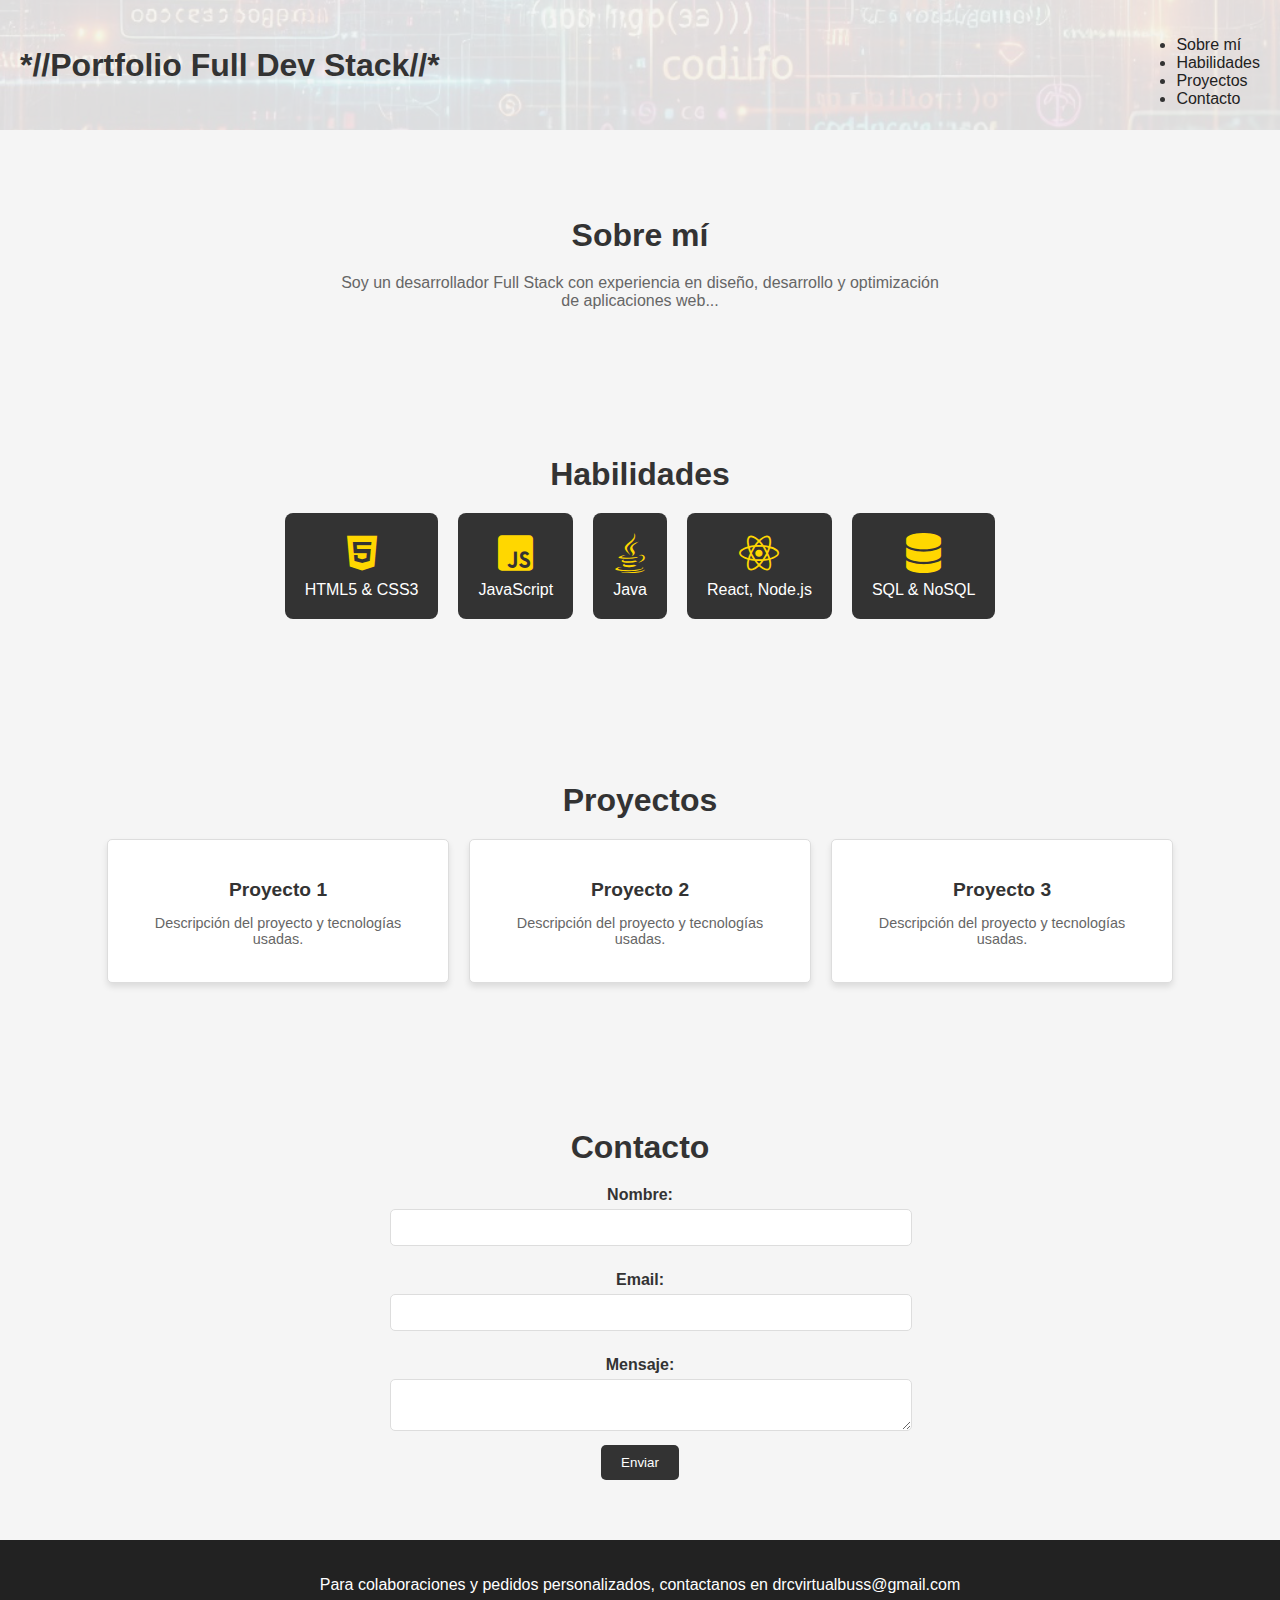
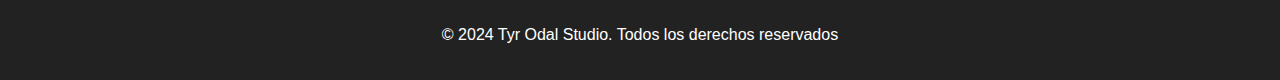
==== index_portafolio.html @ df6bcc97 "Primer commit" ====
<!DOCTYPE html>
<html lang="en">
<head>
    <meta charset="UTF-8">
    <meta name="viewport" content="width=device-width, initial-scale=1.0">
    <title>Portafolio | Full Stack Developer</title>
    <link rel="stylesheet" href="assets/css/styles_portafolio.css">
    <link rel="stylesheet" href="https://cdnjs.cloudflare.com/ajax/libs/font-awesome/6.0.0-beta3/css/all.min.css">
</head>
<body>
    <header class="header">
        <div class="header__background">
            <img src="assets/images/headerA.jpg" alt="Header Background" class="header__background-image">
        </div>

        <h1 class="header__logo">*//Portfolio Full Dev Stack//*</h1>
        <nav class="header__nav">
            <ul class="header__menu">
                <li class="header__menu-item"><a href="#about" class="header__menu-link">Sobre mí</a></li>
                <li class="header__menu-item"><a href="#skills" class="header__menu-link">Habilidades</a></li>
                <li class="header__menu-item"><a href="#projects" class="header__menu-link">Proyectos</a></li>
                <li class="header__menu-item"><a href="#contact" class="header__menu-link">Contacto</a></li>
            </ul>
        </nav>
    </header>

    <section id="about" class="section section--about">
        <h2 class="section__title">Sobre mí</h2>
        <p class="section__description">Soy un desarrollador Full Stack con experiencia en diseño, desarrollo y optimización de aplicaciones web...</p>
    </section>

    <section id="skills" class="section section--skills">
        <h2 class="section__title">Habilidades</h2>
        <ul class="skills__list">
            <li class="skills__item">
                <i class="skills__icon fab fa-html5"></i>
                <span class="skills__name">HTML5 & CSS3</span>
            </li>
            <li class="skills__item">
                <i class="skills__icon fab fa-js-square"></i>
                <span class="skills__name">JavaScript</span>
            </li>
            <li class="skills__item">
                <i class="skills__icon fab fa-java"></i>
                <span class="skills__name">Java</span>
            </li>
            <li class="skills__item">
                <i class="skills__icon fab fa-react"></i>
                <span class="skills__name">React, Node.js</span>
            </li>
            <li class="skills__item">
                <i class="skills__icon fas fa-database"></i>
                <span class="skills__name">SQL & NoSQL</span>
            </li>
        </ul>
    </section>

    <section id="projects" class="section section--projects">
        <h2 class="section__title">Proyectos</h2>
        <div class="projects__list">
            <div class="projects__card">
                <h3 class="projects__card-title">Proyecto 1</h3>
                <p class="projects__card-description">Descripción del proyecto y tecnologías usadas.</p>
            </div>
            <div class="projects__card">
                <h3 class="projects__card-title">Proyecto 2</h3>
                <p class="projects__card-description">Descripción del proyecto y tecnologías usadas.</p>
            </div>
            <div class="projects__card">
                <h3 class="projects__card-title">Proyecto 3</h3>
                <p class="projects__card-description">Descripción del proyecto y tecnologías usadas.</p>
            </div>
        </div>
    </section>

    <section id="contact" class="section section--contact">
        <h2 class="section__title">Contacto</h2>
        <form action="#" method="post" class="contact__form">
            <label for="name" class="contact__label">Nombre:</label>
            <input type="text" id="name" name="name" required class="contact__input">
            <label for="email" class="contact__label">Email:</label>
            <input type="email" id="email" name="email" required class="contact__input">
            <label for="message" class="contact__label">Mensaje:</label>
            <textarea id="message" name="message" required class="contact__textarea"></textarea>
            <button type="submit" class="contact__button">Enviar</button>
        </form>
    </section>

    <footer class="footer">
        <p class = "footer__text">Para colaboraciones y pedidos personalizados, contactanos en <a href="mailto:drcvirtualbuss@gmail.com">drcvirtualbuss@gmail.com</a></p>
        <ul class ="footer__social-links">
            <li><a href="https://www.behance.net/davidrojas59" target="_blank" aria-label="Behance"><i data-feather="behance"></i></a></li>
            <li><a href="https://www.facebook.com/drcvirtualbuss" target="_blank" aria-label="Facebook"><i data-feather="facebook"></i></a></li>
            <li><a href="https://www.github.com/drcvirtualbuss" target="_blank" aria-label="GitHub"><i data-feather="github"></i></a></li>
        </ul>
        <p class="footer__text">&copy; 2024 Tyr Odal Studio. Todos los derechos reservados</p>
    </footer>

    <script src="assets/js/script_portafolio.js"></script>
</body>
</html>
---- assets/css/styles_portafolio.css ----
/* Estilos Generales BEM Bloque-Elemento-Modificador */

body {
    font-family: Arial, sans-serif;
    margin: 0;
    padding: 0;
    background-color: #f5f5f5;
    color: #333;
}

a {
    text-decoration: none;
    color: inherit;
}

/* Header */

.header {
    position: relative;
    height: 10vh;
    display: flex;
    flex-direction: column;
    justify-content: center;
    align-items: flex-start;
    padding: 20px;
    overflow: hidden;
}

.header__background {
    position: absolute;
    top: 0;
    left: 0;
    width: 100%;
    height: 100%;
    background: url('Enyoi/PortafolioFullDev_DRC/assets/images/headerA.jpg') no-repeat center center/cover;
    opacity: 0.5;
    z-index: -1;
}

.header__background-image {
    width: 100%;
    height: 100%;
    object-fit: cover;
    opacity: 0.2;
}

.header__logo {
    font-size: 2rem;
    font-weight: bold;
    animation: colorLoop 21s infinite;
    cursor: pointer;
    z-index: 2;
}

.header__nav {
    position: absolute;
    top: 20px;
    right: 20px;
    display: flex;
    gap: 20px;
    z-index: 2;
}

.header__menu-link {
    color: #222222;
    transition: color 0.3s ease;
}

.header__menu-link:hover {
    color: #ff5722;
}

/* Secciones */

.section {
    padding: 60px 20px;
    text-align: center;
}

.section__title {
    font-size: 2em;
    margin-bottom: 20px;
}

.section__description {
    font-size: 1em;
    color: #666;
    max-width: 600px;
    margin: 0 auto;
}

/* Habilidades */

.section--skills .skills__list {
    display: flex;
    justify-content: center;
    gap: 20px;
    flex-wrap: wrap;
    list-style: none;
    padding: 0;
}

.skills__item {
    display: flex;
    flex-direction: column;
    align-items: center;
    background-color: #333;
    color: #fff;
    padding: 20px;
    border-radius: 8px;
    transition: transform 0.3s;
}

.skills__icon {
    font-size: 2.5em;
    margin-bottom: 8px;
    color: #ffd700;
    transition: color 0.3s;
}

.skills__name {
    font-size: 1em;
}

.skills__item:hover .skills__icon {
    color: #ff6347;
}

.skills__item:hover {
    transform: scale(1.1);
}

/* Proyectos */

.section--projects .projects__list {
    display: flex;
    flex-wrap: wrap;
    justify-content: center;
    gap: 20px;
}

.projects__card {
    background-color: #fff;
    border: 1px solid #ddd;
    border-radius: 5px;
    box-shadow: 0 4px 6px rgba(0, 0, 0, 0.1);
    padding: 20px;
    max-width: 300px;
}

.projects__card-title {
    font-size: 1.2rem;
    margin-bottom: 10px;
}

.projects__card-description {
    font-size: 0.9rem;
    color: #666;
}

/* Formulario de Contacto */

.section--contact .contact__form {
    max-width: 500px;
    margin: 0 auto;
}

.contact__label {
    display: block;
    font-weight: bold;
    margin-top: 15px;
    color: #333;
}

.contact__input,
.contact__textarea {
    width: 100%;
    padding: 10px;
    margin-top: 5px;
    margin-bottom: 10px;
    border: 1px solid #ddd;
    border-radius: 5px;
}

.contact__button {
    display: inline-block;
    background-color: #333;
    color: #fff;
    padding: 10px 20px;
    border: none;
    border-radius: 5px;
    cursor: pointer;
    transition: background-color 0.3s;
}

.contact__button:hover {
    background-color: #555;
}

/* Footer */

.footer {
    text-align: center;
    padding: 20px;
    background-color: #222;
    color: #fff;
}

.footer__social-links {
    list-style: none;
    padding: 0;
    display: flex;
    justify-content: center;
    gap: 20px;
}

.footer__link {
    color: #fff;
    text-decoration: none;
    font-size: 1.2rem;
    transition: color 0.3s ease;
}

.footer__link:hover {
    color: #ff5722;
}

.footer_text {
    font-size: 0.9rem;
}

/* Estilos Responsive */

@media (max-width: 768px) {
    .header__nav {
        flex-direction: column;
        gap: 10px;
    }

    .section__title {
        font-size: 1.8em;
    }

    .projects__card {
        max-width: 100%;
    }

    .projects__list {
        display: grid;
        grid-template-columns: 1fr;
    }

    .contact__form {
        padding: 0 20px;
    }
}

@media (max-width: 480px) {
    .header__logo {
        font-size: 1.2em;
    }

    .section {
        padding: 40px 10px;
    }

    .section__title {
        font-size: 1.8em;
    }

    .contact__button {
        width: 100%;
        padding: 12px;
    }
}

/* Animación Cambio de Color */

@keyframes colorLoop {
    0% {
        color: #ffd700;
    }
    33% {
        color: #ff6347;
    }
    66% {
        color: #1e90ff;
    }
    100% {
        color: #ffd700;
    }
}
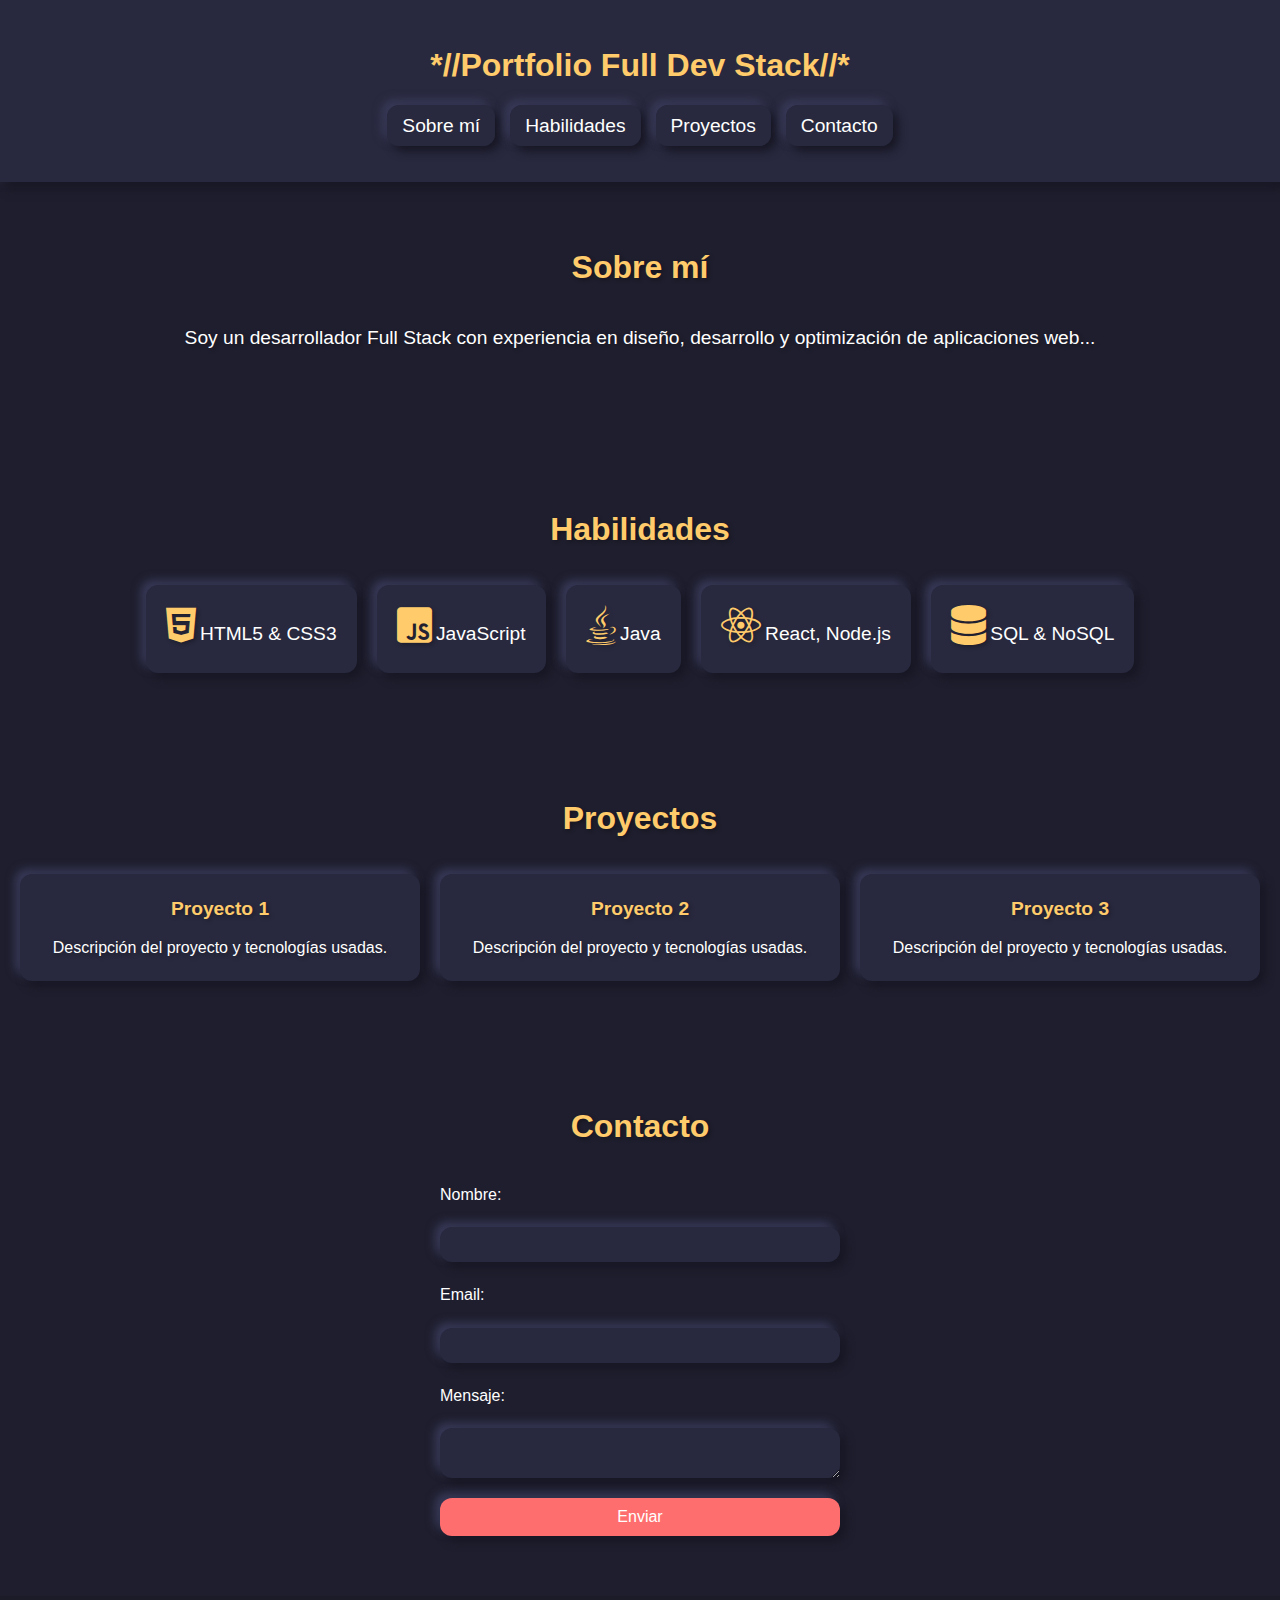
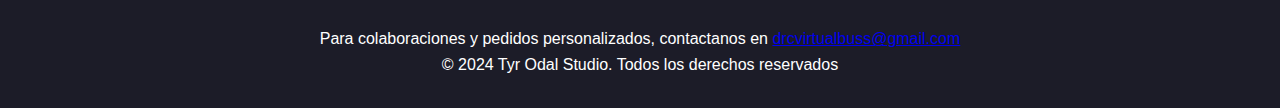
==== commit 4c071159: "Estilos neumórficos añadidos al portafolio" ====
--- a/index_portafolio.html
+++ b/index_portafolio.html
@@ -4,7 +4,7 @@
     <meta charset="UTF-8">
     <meta name="viewport" content="width=device-width, initial-scale=1.0">
     <title>Portafolio | Full Stack Developer</title>
-    <link rel="stylesheet" href="assets/css/styles_portafolio.css">
+    <link rel="stylesheet" href="assets/css/styles_b_portafolio.css">
     <link rel="stylesheet" href="https://cdnjs.cloudflare.com/ajax/libs/font-awesome/6.0.0-beta3/css/all.min.css">
 </head>
 <body>
--- a/assets/css/styles_b_portafolio.css
+++ b/assets/css/styles_b_portafolio.css
@@ -0,0 +1,230 @@
+/* Estilo Neumorfico  */
+* {
+    margin: 0;
+    padding: 0;
+    box-sizing: border-box;
+    font-family: 'Poppins', sans-serif;
+}
+
+body {
+    background: #1e1e2e;
+    color:#ffffff;
+    line-height: 1.6;
+}
+
+/* Header */
+
+.header {
+    position: relative;
+    text-align: center;
+    padding: 40px 20px;
+    background: #28293e;
+    box-shadow: 5px 5px 10px #161623, -5px -5px 10px #3a3b5a;
+}
+
+.header__background-image {
+    position: absolute;
+    top: 0;
+    left: 0;
+    width: 100%;
+    height: 100%;
+    object-fit: cover;
+    opacity: 0.2;
+    z-index: -1;
+}
+
+.header__logo {
+    font-size: 2em;
+    color: #ffcb6b;
+    font-weight: bold;
+    margin-bottom: 20px;
+}
+
+.header__menu {
+    display: flex;
+    justify-content: center;
+    gap: 15px;
+    list-style: none;
+    padding: 0;
+}
+
+.header__menu-link {
+    color: #ffffff;
+    text-decoration: none;
+    font-size: 1.2rem;
+    padding: 10px 15px;
+    border-radius: 12px;
+    background: #28293e;
+    box-shadow: 5px 5px 10px #161623, -5px -5px 10px #3a3b5a;
+    transition: all 0.3s ease;
+}
+
+.header__menu-link:hover {
+    transform: translateY(-3px);
+    color:#ff6e6e;
+}
+
+/* Secciones */
+
+.section {
+    padding: 60px 20px;
+    text-align: center;
+}
+
+.section__title {
+    font-size: 2rem;
+    margin-bottom: 30px;
+    color: #ffcb6b;
+    text-shadow: 2px 2px 4px rgba(0, 0, 0, 0.3);
+}
+
+.section__description {
+    font-size: 1.2rem;
+    margin-bottom: 30px;
+    color: #ffffff;
+    text-shadow: 2px 2px 4px rgba(0, 0, 0, 0.3);
+}
+
+/* Skills */
+
+.skills__list {
+    display: flex;
+    justify-content: center;
+    gap: 20px;
+    flex-wrap: wrap;
+    list-style: none;
+    padding: 0;
+}
+
+.skills__item {
+    width: 150 px;
+    padding: 20px;
+    text-align: center;
+    background: #28293e;
+    border-radius: 12PX;
+    box-shadow: 5px 5px 10px #161623, -5px -5px 10px #3a3b5a;
+    transition: all 0.3s ease;
+}
+
+.skills__item:hover {
+    transform: translateY(-5px);
+    box-shadow: 8px 8px 20px #161623, -8px -8px 20px #3a3b5a;
+}
+
+.skills__icon {
+    font-size: 2.5em;
+    margin-bottom: 8px;
+    color: #ffcb6b;
+    text-shadow: 2px 2px 4px rgba(0, 0, 0, 0.3);
+}
+
+.skills__name {
+    font-size: 1.2rem;
+}
+
+/* Projects */
+
+.projects__list {
+    display: grid;
+    grid-template-columns: repeat(auto-fit, minmax(300px, 1fr));
+    gap: 20px;
+    list-style: none;
+    padding: 0;
+}
+
+.projects__card {
+    padding: 20px;
+    text-align: center;
+    background: #28293e;
+    border-radius: 12PX;
+    box-shadow: 5px 5px 10px #161623, -5px -5px 10px #3a3b5a;
+    transition: all 0.3s ease;
+}
+
+.projects__card:hover {
+    transform: translateY(-5px);
+    box-shadow: 8px 8px 20px #161623, -8px -8px 20px #3a3b5a;
+}
+
+.projects__card-title {
+    font-size: 1.2rem;
+    margin-bottom: 10px;
+    color: #ffcb6b;
+    text-shadow: 2px 2px 4px rgba(0, 0, 0, 0.3);
+}
+
+.projects__card-description {
+    color: #ffffff;
+    text-shadow: 2px 2px 4px rgba(0, 0, 0, 0.3);
+}
+
+/* Contact */
+
+.contact__form {
+    display:flex;
+    flex-direction: column;
+    gap: 20px;
+    max-width: 400px;
+    margin: 0 auto;
+}
+
+.contact__label {
+    text-align: left;
+    color: #ffffff;
+    font-size: 1rem;
+}
+
+.contact__input, .contact__textarea {
+    width: 100%;
+    padding: 10px;
+    border-radius: 12px;
+    border: none;
+    background: #28293e;
+    color: #ffffff;
+    box-shadow: 5px 5px 10px #161623, -5px -5px 10px #3a3b5a;
+}
+
+.contact__button {
+    padding: 10px 20px;
+    font-size: 1rem;
+    color: #ffffff;
+    background: #ff6e6e;
+    border: none;
+    border-radius: 12px;
+    box-shadow: 5px 5px 10px #161623, -5px -5px 10px #3a3b5a;
+    cursor: pointer;
+    transition: all 0.3s ease;
+}
+
+.contact__button:hover {
+    background: #ffcb6b;
+}
+
+/* Footer */
+
+.footer {
+    padding: 30px 20px;
+    text-align: center;
+    background: #1c1c28;
+    color: #ffffff
+}
+
+.footer__social-links {
+    display: flex;
+    justify-content: center;
+    gap: 20px;
+    list-style: none;
+    padding: 0;
+}
+
+.footer__social-link a {
+    color: #ffcb6b;
+    font-size: 1.5rem;
+    transition: color 0.3s ease;
+}
+
+.footer__social-link a:hover {
+    color: #ff6e6e;
+}
+
+
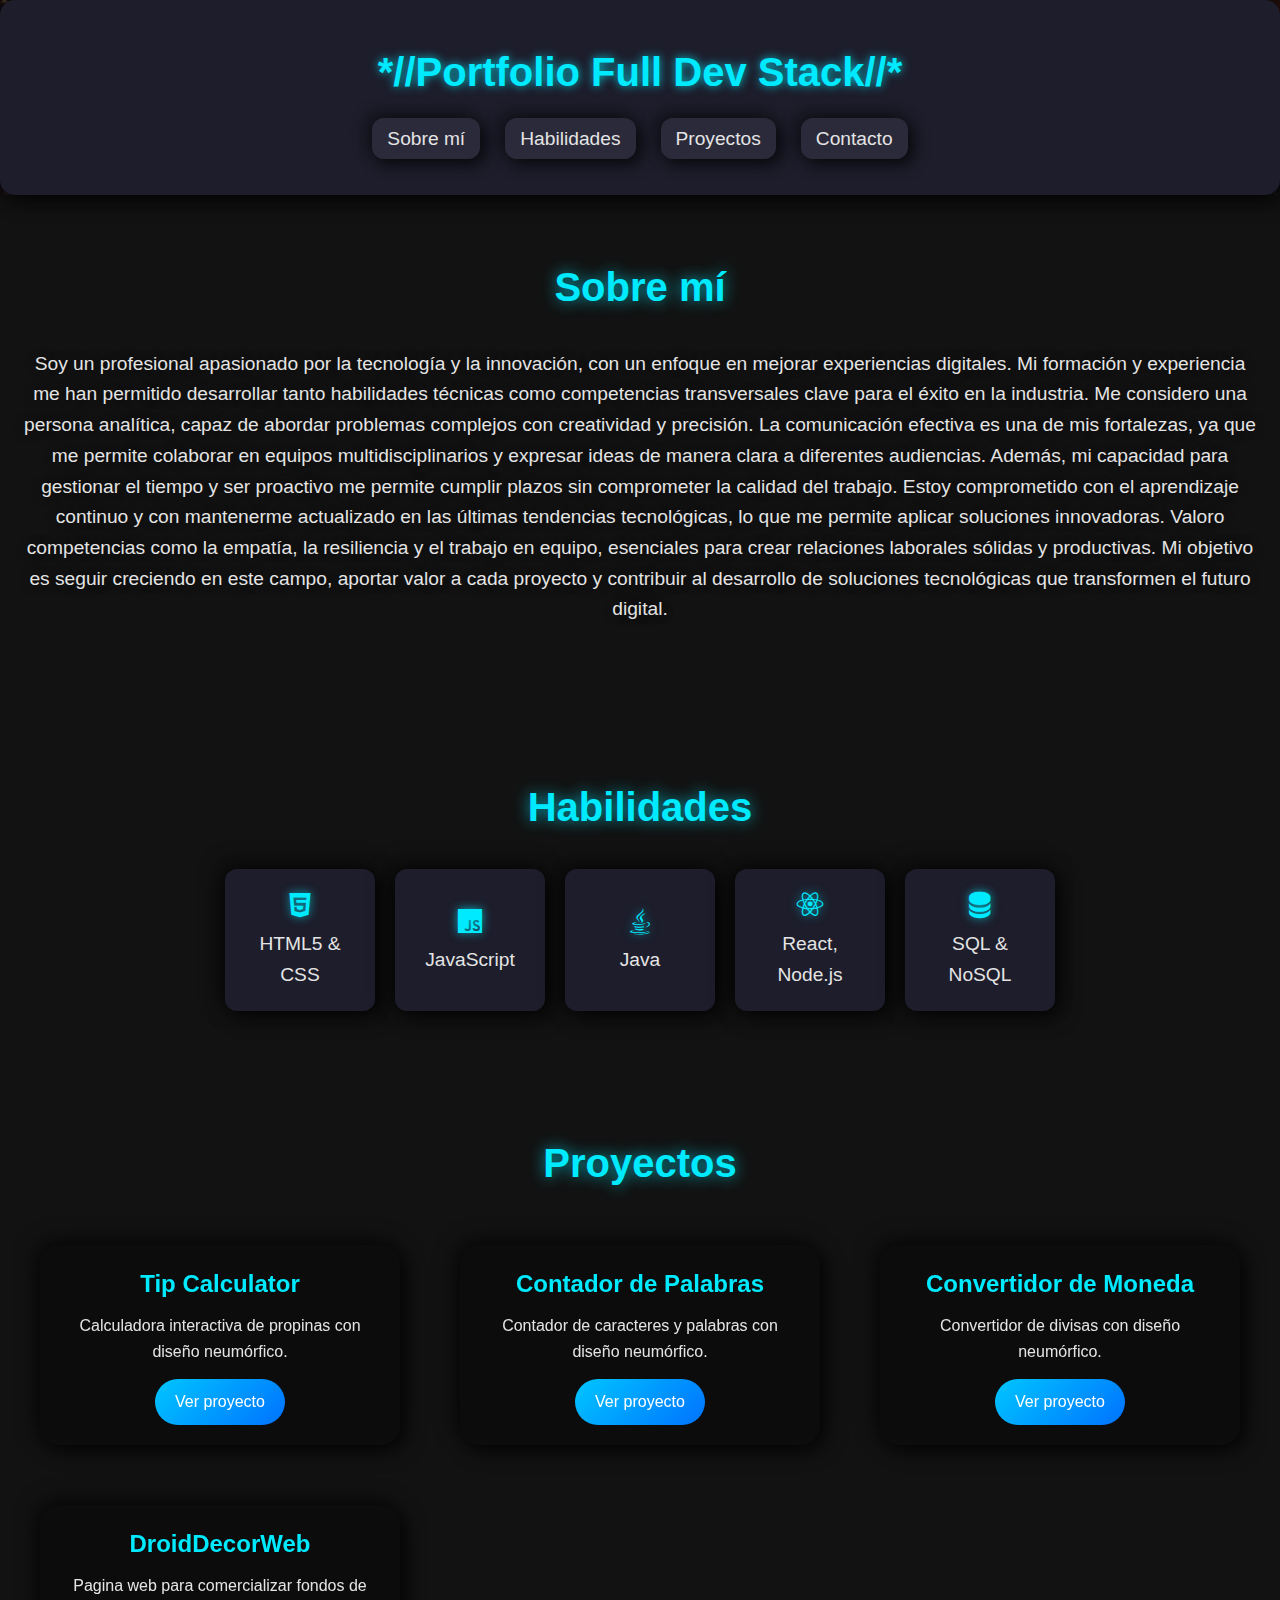
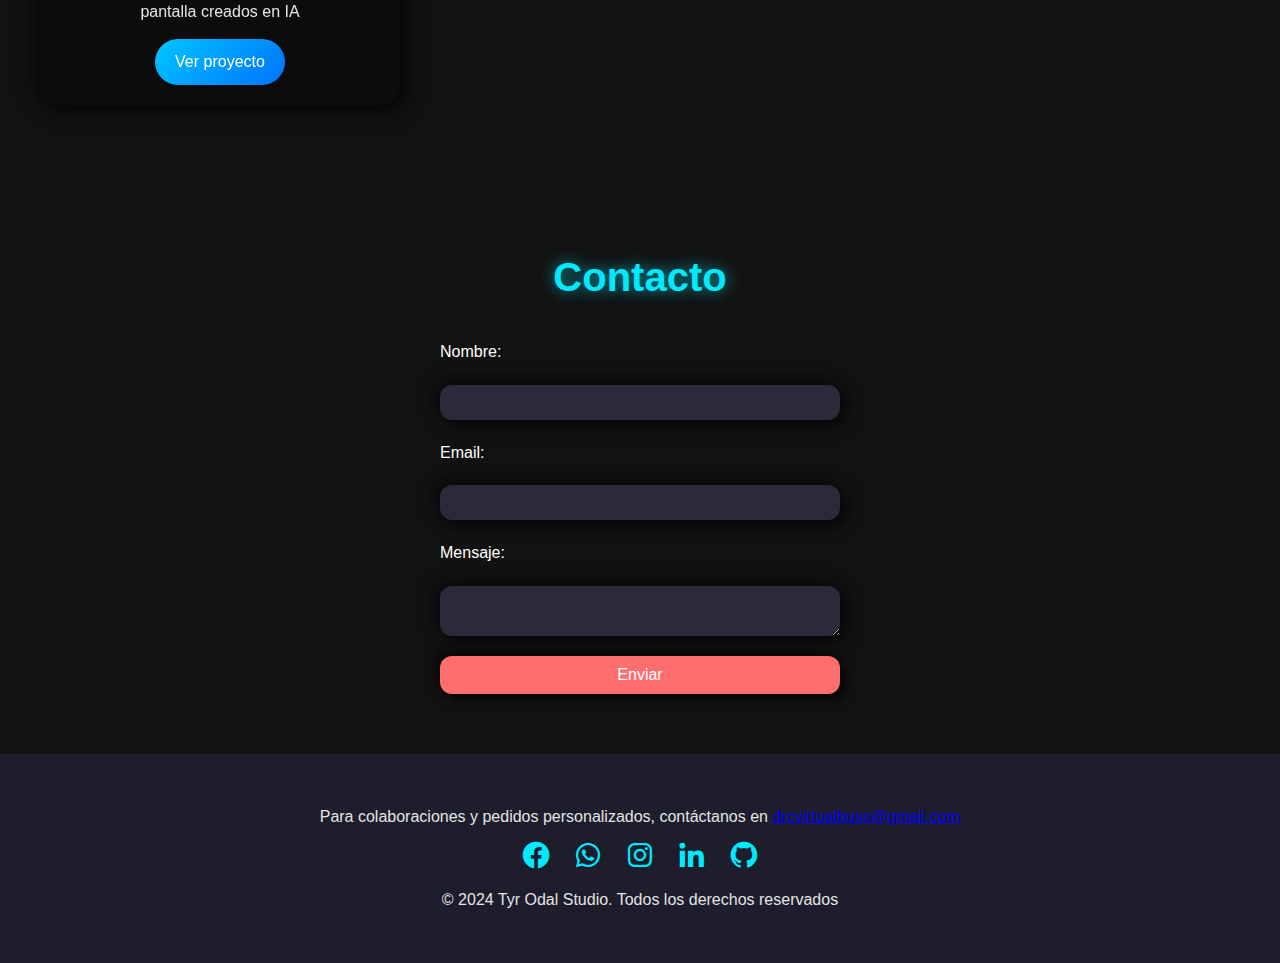
==== commit e8c357d7: "Cambios de Estilos Css y Correcciones Generales" ====
--- a/index_portafolio.html
+++ b/index_portafolio.html
@@ -4,8 +4,8 @@
     <meta charset="UTF-8">
     <meta name="viewport" content="width=device-width, initial-scale=1.0">
     <title>Portafolio | Full Stack Developer</title>
-    <link rel="stylesheet" href="assets/css/styles_b_portafolio.css">
-    <link rel="stylesheet" href="https://cdnjs.cloudflare.com/ajax/libs/font-awesome/6.0.0-beta3/css/all.min.css">
+    <link rel="stylesheet" href="assets/css/styles_c_portafolio.css">
+    <link href="https://unpkg.com/boxicons@2.1.4/css/boxicons.min.css" rel="stylesheet">
 </head>
 <body>
     <header class="header">
@@ -15,7 +15,14 @@
 
         <h1 class="header__logo">*//Portfolio Full Dev Stack//*</h1>
         <nav class="header__nav">
-            <ul class="header__menu">
+            <!-- Menú hamburguesa -->
+            <div class="header__menu-toggle" id="menu-toggle" role="button" aria-label="Abrir menú">
+                <span class="bar"></span>
+                <span class="bar"></span>
+                <span class="bar"></span>
+            </div>
+            <!-- Menú principal -->
+            <ul class="header__menu" id="menu">
                 <li class="header__menu-item"><a href="#about" class="header__menu-link">Sobre mí</a></li>
                 <li class="header__menu-item"><a href="#skills" class="header__menu-link">Habilidades</a></li>
                 <li class="header__menu-item"><a href="#projects" class="header__menu-link">Proyectos</a></li>
@@ -26,30 +33,36 @@
 
     <section id="about" class="section section--about">
         <h2 class="section__title">Sobre mí</h2>
-        <p class="section__description">Soy un desarrollador Full Stack con experiencia en diseño, desarrollo y optimización de aplicaciones web...</p>
+        <p class="section__description">Soy un profesional apasionado por la tecnología y la innovación, con un enfoque en mejorar experiencias digitales. Mi formación y experiencia me han permitido desarrollar tanto habilidades técnicas como competencias transversales clave para el éxito en la industria.
+
+            Me considero una persona analítica, capaz de abordar problemas complejos con creatividad y precisión. La comunicación efectiva es una de mis fortalezas, ya que me permite colaborar en equipos multidisciplinarios y expresar ideas de manera clara a diferentes audiencias. Además, mi capacidad para gestionar el tiempo y ser proactivo me permite cumplir plazos sin comprometer la calidad del trabajo.
+
+            Estoy comprometido con el aprendizaje continuo y con mantenerme actualizado en las últimas tendencias tecnológicas, lo que me permite aplicar soluciones innovadoras. Valoro competencias como la empatía, la resiliencia y el trabajo en equipo, esenciales para crear relaciones laborales sólidas y productivas.
+
+            Mi objetivo es seguir creciendo en este campo, aportar valor a cada proyecto y contribuir al desarrollo de soluciones tecnológicas que transformen el futuro digital.</p>
     </section>
 
     <section id="skills" class="section section--skills">
         <h2 class="section__title">Habilidades</h2>
         <ul class="skills__list">
             <li class="skills__item">
-                <i class="skills__icon fab fa-html5"></i>
-                <span class="skills__name">HTML5 & CSS3</span>
+                <i class="skills__icon bx bxl-html5"></i>
+                <span class="skills__name">HTML5 & CSS</span>
             </li>
             <li class="skills__item">
-                <i class="skills__icon fab fa-js-square"></i>
+                <i class="skills__icon bx bxl-javascript"></i>
                 <span class="skills__name">JavaScript</span>
             </li>
             <li class="skills__item">
-                <i class="skills__icon fab fa-java"></i>
+                <i class="skills__icon bx bxl-java"></i>
                 <span class="skills__name">Java</span>
             </li>
             <li class="skills__item">
-                <i class="skills__icon fab fa-react"></i>
+                <i class="skills__icon bx bxl-react"></i>
                 <span class="skills__name">React, Node.js</span>
             </li>
             <li class="skills__item">
-                <i class="skills__icon fas fa-database"></i>
+                <i class="skills__icon bx bxs-data"></i>
                 <span class="skills__name">SQL & NoSQL</span>
             </li>
         </ul>
@@ -59,16 +72,24 @@
         <h2 class="section__title">Proyectos</h2>
         <div class="projects__list">
             <div class="projects__card">
-                <h3 class="projects__card-title">Proyecto 1</h3>
-                <p class="projects__card-description">Descripción del proyecto y tecnologías usadas.</p>
+                <h3 class="projects__card-title">Tip Calculator</h3>
+                <p class="projects__card-description">Calculadora interactiva de propinas con diseño neumórfico.</p>
+                <a href="./projects/tip_calculator/tip_calculator.html" class="projects__card-link" target="_blank">Ver proyecto</a>
             </div>
             <div class="projects__card">
-                <h3 class="projects__card-title">Proyecto 2</h3>
-                <p class="projects__card-description">Descripción del proyecto y tecnologías usadas.</p>
+                <h3 class="projects__card-title">Contador de Palabras</h3>
+                <p class="projects__card-description">Contador de caracteres y palabras con diseño neumórfico.</p>
+                <a href="./projects/word_counter/word_counter.html" class="projects__card-link" target="_blank">Ver proyecto</a>
             </div>
             <div class="projects__card">
-                <h3 class="projects__card-title">Proyecto 3</h3>
-                <p class="projects__card-description">Descripción del proyecto y tecnologías usadas.</p>
+                <h3 class="projects__card-title">Convertidor de Moneda</h3>
+                <p class="projects__card-description">Convertidor de divisas con diseño neumórfico.</p>
+                <a href="./projects/currency_converter/currency_converter.html" class="projects__card-link" target="_blank">Ver proyecto</a>
+            </div>
+            <div class="projects__card">
+                <h3 class="projects__card-title">DroidDecorWeb</h3>
+                <p class="projects__card-description">Pagina web para comercializar fondos de pantalla creados en IA</p>
+                <a href="/WEB/AI_webpage/index.html" class="projects__card-link" target="_blank">Ver proyecto</a>
             </div>
         </div>
     </section>
@@ -87,11 +108,23 @@
     </section>
 
     <footer class="footer">
-        <p class = "footer__text">Para colaboraciones y pedidos personalizados, contactanos en <a href="mailto:drcvirtualbuss@gmail.com">drcvirtualbuss@gmail.com</a></p>
-        <ul class ="footer__social-links">
-            <li><a href="https://www.behance.net/davidrojas59" target="_blank" aria-label="Behance"><i data-feather="behance"></i></a></li>
-            <li><a href="https://www.facebook.com/drcvirtualbuss" target="_blank" aria-label="Facebook"><i data-feather="facebook"></i></a></li>
-            <li><a href="https://www.github.com/drcvirtualbuss" target="_blank" aria-label="GitHub"><i data-feather="github"></i></a></li>
+        <p class="footer__text">Para colaboraciones y pedidos personalizados, contáctanos en <a href="mailto:drcvirtualbuss@gmail.com">drcvirtualbuss@gmail.com</a></p>
+        <ul class="footer__social-links">
+            <li class="footer__social-link">
+                <a href="#" aria-label="Facebook"><i class='bx bxl-facebook-circle'></i></a>
+            </li>
+            <li class="footer__social-link">
+                <a href="#" aria-label="WhatsApp"><i class='bx bxl-whatsapp'></i></a>
+            </li>
+            <li class="footer__social-link">
+                <a href="#" aria-label="Instagram"><i class='bx bxl-instagram'></i></a>
+            </li>
+            <li class="footer__social-link">
+                <a href="#" aria-label="LinkedIn"><i class='bx bxl-linkedin'></i></a>
+            </li>
+            <li class="footer__social-link">
+                <a href="#" aria-label="GitHub"><i class='bx bxl-github'></i></a>
+            </li>
         </ul>
         <p class="footer__text">&copy; 2024 Tyr Odal Studio. Todos los derechos reservados</p>
     </footer>
--- a/assets/css/styles_c_portafolio.css
+++ b/assets/css/styles_c_portafolio.css
@@ -0,0 +1,297 @@
+/* Estilo Futurista UI */
+* {
+    margin: 0;
+    padding: 0;
+    box-sizing: border-box;
+    font-family: 'Poppins', sans-serif;
+}
+
+body {
+    background: #121212; /* Fondo oscuro para estilo futurista */
+    color: #e4e4e4; /* Texto claro para mejor contraste */
+    line-height: 1.6;
+}
+
+/* Header */
+.header {
+    position: relative;
+    text-align: center;
+    padding: 40px 20px;
+    background: #1d1d2b; /* Fondo oscuro con tonalidades frías */
+    box-shadow: 5px 5px 20px rgba(0, 0, 0, 0.8), -5px -5px 20px rgba(0, 0, 0, 0.5); /* Efecto de sombra más notorio */
+    border-radius: 15px;
+}
+
+.header__background-image {
+    position: absolute;
+    top: 0;
+    left: 0;
+    width: 100%;
+    height: 100%;
+    object-fit: cover;
+    opacity: 0.3; /* Opacidad leve para la imagen de fondo */
+    z-index: -1;
+}
+
+.header__logo {
+    font-size: 2.5em;
+    color: #00eaff; /* Color brillante y futurista */
+    font-weight: bold;
+    margin-bottom: 20px;
+    text-shadow: 0px 0px 10px rgba(0, 234, 255, 0.8);
+}
+
+.header__menu {
+    display: flex;
+    justify-content: center;
+    gap: 25px;
+    list-style: none;
+    padding: 0;
+}
+
+.header__menu-link {
+    color: #e4e4e4;
+    text-decoration: none;
+    font-size: 1.2rem;
+    padding: 10px 15px;
+    border-radius: 12px;
+    background: #2a2a3a;
+    box-shadow: 5px 5px 15px rgba(0, 0, 0, 0.7), -5px -5px 15px rgba(0, 0, 0, 0.4);
+    transition: all 0.3s ease;
+}
+
+.header__menu-link:hover {
+    transform: translateY(-5px);
+    color: #00eaff;
+}
+
+/* Menú Hamburguesa */
+.header__menu-toggle {
+    display: none;
+    flex-direction: column;
+    gap: 5px;
+    cursor: pointer;
+    position: absolute;
+    top: 20px;
+    right: 20px;
+    z-index: 10;
+}
+
+.header__menu-toggle .bar {
+    width: 30px;
+    height: 4px;
+    background: #00eaff;
+    border-radius: 2px;
+}
+
+/* Responsividad del menú */
+@media (max-width: 768px) {
+    .header__menu {
+        display: none;
+        flex-direction: column;
+        background: #2a2a3a;
+        position: absolute;
+        top: 70px;
+        right: 20px;
+        width: 200px;
+        border-radius: 12px;
+        padding: 10px;
+        box-shadow: 5px 5px 10px rgba(0, 0, 0, 0.7), -5px -5px 10px rgba(0, 0, 0, 0.4);
+    }
+
+    .header__menu.active {
+        display: flex;
+    }
+
+    .header__menu-toggle {
+        display: flex;
+    }
+}
+
+/* Secciones */
+.section {
+    padding: 60px 20px;
+    text-align: center;
+}
+
+.section__title {
+    font-size: 2.5rem;
+    margin-bottom: 30px;
+    color: #00eaff;
+    text-shadow: 0px 0px 15px rgba(0, 234, 255, 0.7);
+}
+
+.section__description {
+    font-size: 1.2rem;
+    margin-bottom: 30px;
+    color: #e4e4e4;
+    text-shadow: 0px 0px 10px rgba(0, 0, 0, 0.5);
+}
+
+/* Skills */
+.skills__list {
+    display: flex;
+    justify-content: center;
+    gap: 20px;
+    flex-wrap: wrap;
+    list-style: none;
+    padding: 0;
+}
+
+.skills__item {
+    width: 150px;
+    padding: 20px;
+    text-align: center;
+    background: #1d1d2b;
+    border-radius: 12px;
+    box-shadow: 5px 5px 20px rgba(0, 0, 0, 0.8), -5px -5px 20px rgba(0, 0, 0, 0.5);
+    transition: all 0.3s ease;
+    display: flex;
+    flex-direction: column;
+    justify-content: center;
+    align-items: center;
+}
+
+.skills__item:hover {
+    transform: translateY(-5px);
+    box-shadow: 8px 8px 30px rgba(0, 0, 0, 0.8), -8px -8px 30px rgba(0, 0, 0, 0.5);
+}
+
+.skills__icon {
+    font-size: 2.5em;
+    margin-bottom: 8px;
+    color: #00eaff;
+    text-shadow: 0px 0px 10px rgba(0, 234, 255, 0.7);
+}
+
+.skills__name {
+    font-size: 1.2rem;
+    text-align: center;
+}
+
+/* Projects */
+.projects__list {
+    display: grid;
+    grid-template-columns: repeat(auto-fit, minmax(300px, 1fr));
+    gap: 20px;
+    list-style: none;
+    padding: 0;
+}
+
+.projects__card {
+    background: rgba(0, 0, 0, 0.3);
+    backdrop-filter: blur(15px);
+    border-radius: 20px;
+    box-shadow: 5px 5px 20px rgba(0, 0, 0, 0.8), -5px -5px 20px rgba(0, 0, 0, 0.5);
+    padding: 20px;
+    text-align: center;
+    margin: 20px;
+    transition: transform 0.3s ease, box-shadow 0.3s ease;
+}
+
+.projects__card:hover {
+    transform: translateY(-10px);
+    box-shadow: 8px 8px 30px rgba(0, 0, 0, 0.8), -8px -8px 30px rgba(0, 0, 0, 0.5);
+}
+
+.projects__card-title {
+    font-size: 1.5rem;
+    margin-bottom: 10px;
+    color: #00eaff;
+}
+
+.projects__card-description {
+    font-size: 1rem;
+    color: #e4e4e4;
+    margin-bottom: 15px;
+}
+
+.projects__card-link {
+    display: inline-block;
+    background: linear-gradient(135deg, #00c6ff, #0072ff);
+    color: white;
+    padding: 10px 20px;
+    border-radius: 25px;
+    text-decoration: none;
+    font-size: 1rem;
+    transition: background 0.3s ease;
+}
+
+.projects__card-link:hover {
+    background: linear-gradient(135deg, #0072ff, #00c6ff);
+}
+
+/* Contact */
+.contact__form {
+    display: flex;
+    flex-direction: column;
+    gap: 20px;
+    max-width: 400px;
+    margin: 0 auto;
+}
+
+.contact__label {
+    text-align: left;
+    color: #ffffff;
+    font-size: 1rem;
+}
+
+.contact__input,
+.contact__textarea {
+    width: 100%;
+    padding: 10px;
+    border-radius: 12px;
+    border: none;
+    background: #2a2a3a;
+    color: #e4e4e4;
+    box-shadow: 5px 5px 15px rgba(0, 0, 0, 0.7), -5px -5px 15px rgba(0, 0, 0, 0.4);
+}
+
+.contact__button {
+    padding: 10px 20px;
+    font-size: 1rem;
+    color: #ffffff;
+    background: #ff6e6e;
+    border: none;
+    border-radius: 12px;
+    box-shadow: 5px 5px 10px rgba(0, 0, 0, 0.8), -5px -5px 10px rgba(0, 0, 0, 0.5);
+    cursor: pointer;
+    transition: all 0.3s ease;
+}
+
+.contact__button:hover {
+    background: #00eaff;
+}
+
+/* Footer */
+.footer {
+    padding: 50px 20px;
+    background: #1d1d2b;
+    text-align: center;
+}
+
+.footer__social-links {
+    display: flex;
+    justify-content: center;
+    gap: 20px;
+    list-style: none;
+    padding: 0;
+    margin-bottom: 10px;
+    margin-top: 10px;
+}
+
+.footer__social-icon {
+    font-size: 1.5rem;
+    color: #00eaff;
+    transition: transform 0.3s ease;
+}
+
+.footer__social-icon:hover {
+    transform: translateY(-5px);
+}
+
+i.bx {
+    font-size: 2rem;
+    color: #00eaff;
+}
+
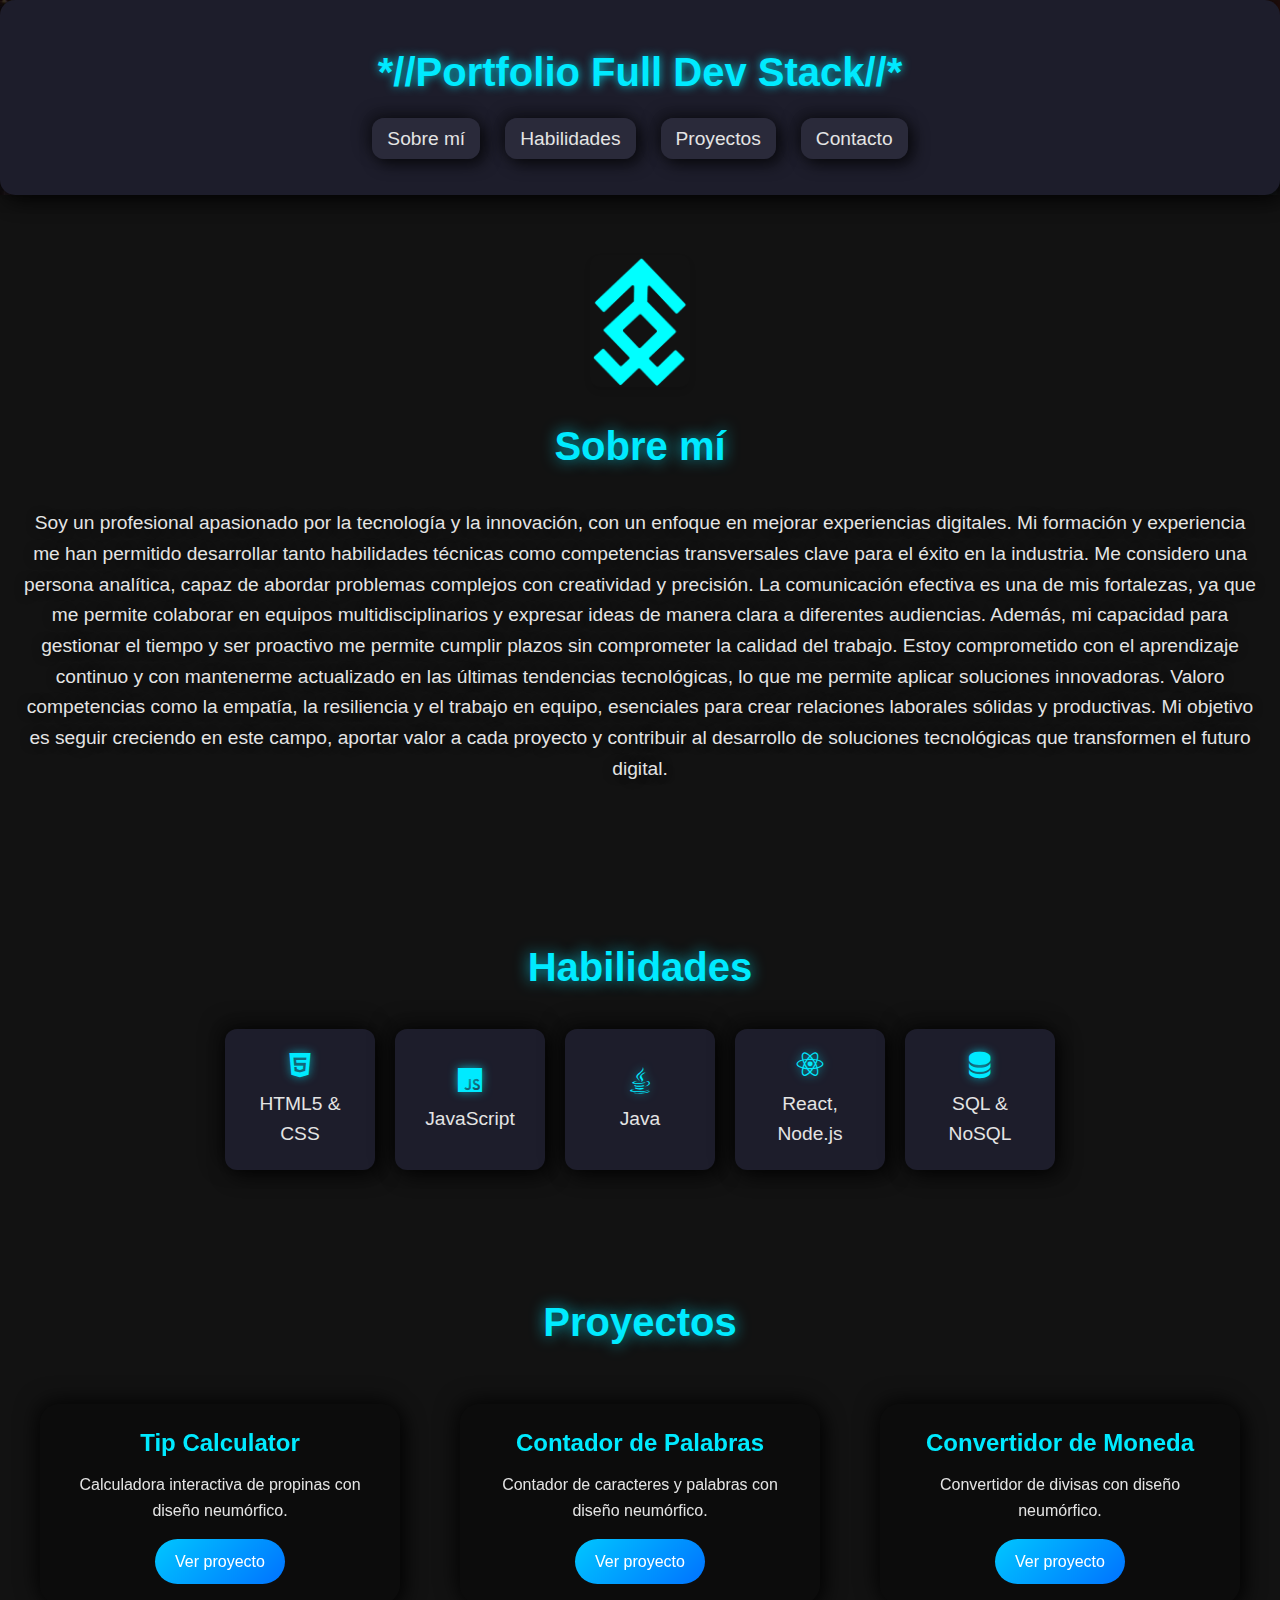
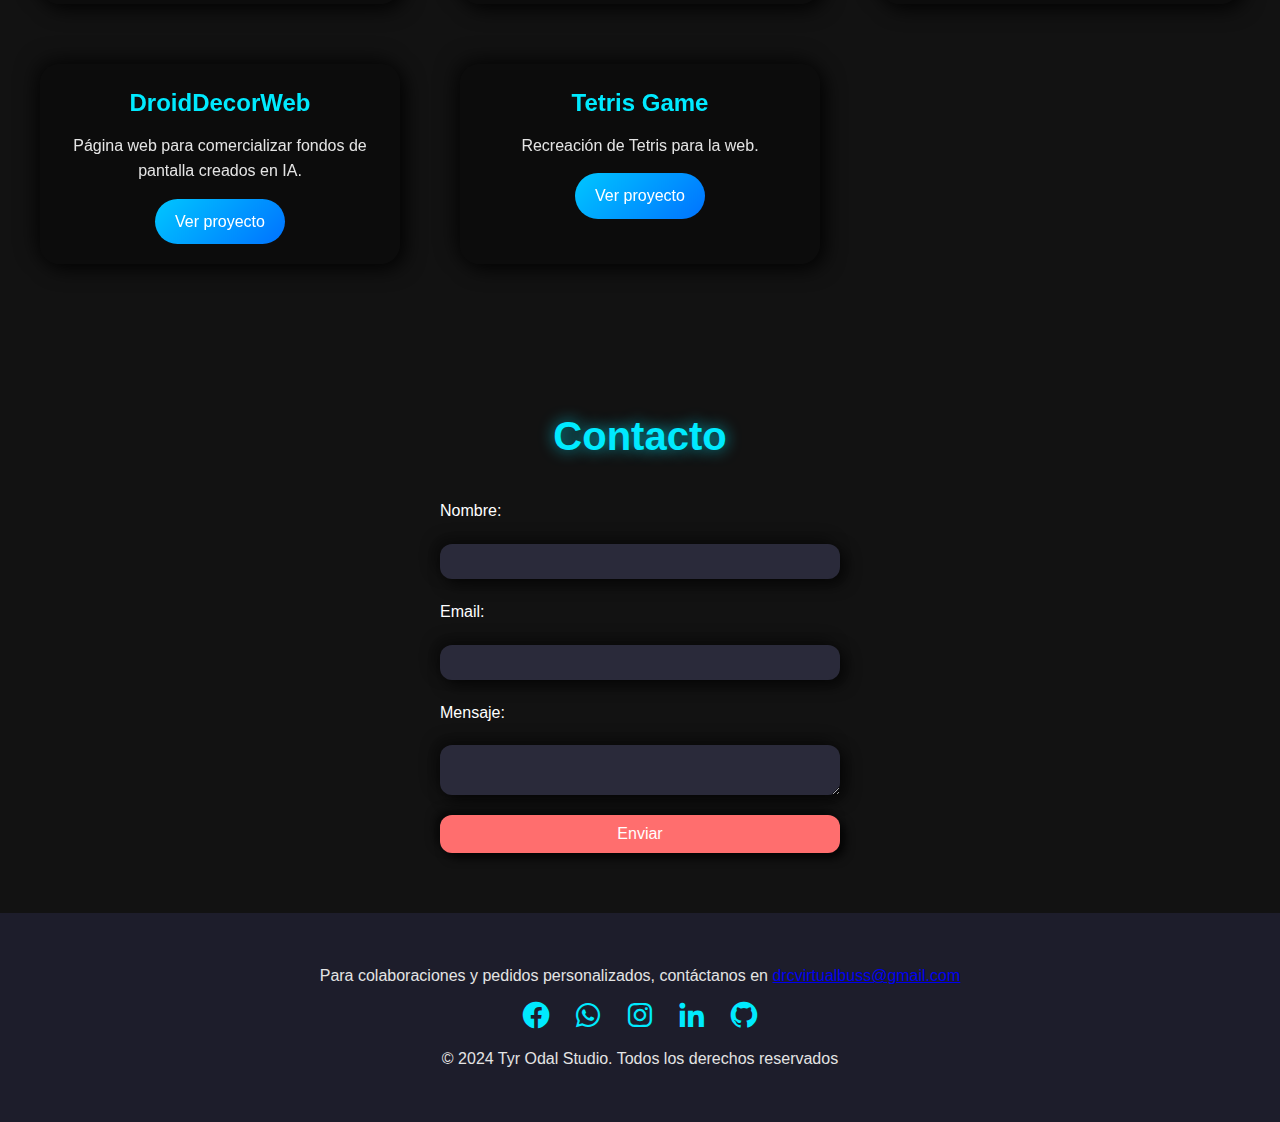
==== commit 94f27492: "Cambios en HTML , Cards Ahora se dibujan desde JavaScriptDOM" ====
--- a/index_portafolio.html
+++ b/index_portafolio.html
@@ -32,6 +32,9 @@
     </header>
 
     <section id="about" class="section section--about">
+        <div class="section__image-container">
+            <img src="assets/images/Tyrodal_Logo.png" alt="Sobre mí" class="section__image">
+        </div>
         <h2 class="section__title">Sobre mí</h2>
         <p class="section__description">Soy un profesional apasionado por la tecnología y la innovación, con un enfoque en mejorar experiencias digitales. Mi formación y experiencia me han permitido desarrollar tanto habilidades técnicas como competencias transversales clave para el éxito en la industria.
 
@@ -44,54 +47,12 @@
 
     <section id="skills" class="section section--skills">
         <h2 class="section__title">Habilidades</h2>
-        <ul class="skills__list">
-            <li class="skills__item">
-                <i class="skills__icon bx bxl-html5"></i>
-                <span class="skills__name">HTML5 & CSS</span>
-            </li>
-            <li class="skills__item">
-                <i class="skills__icon bx bxl-javascript"></i>
-                <span class="skills__name">JavaScript</span>
-            </li>
-            <li class="skills__item">
-                <i class="skills__icon bx bxl-java"></i>
-                <span class="skills__name">Java</span>
-            </li>
-            <li class="skills__item">
-                <i class="skills__icon bx bxl-react"></i>
-                <span class="skills__name">React, Node.js</span>
-            </li>
-            <li class="skills__item">
-                <i class="skills__icon bx bxs-data"></i>
-                <span class="skills__name">SQL & NoSQL</span>
-            </li>
-        </ul>
+        <ul class="skills__list" id="skills-list"></ul>
     </section>
 
     <section id="projects" class="section section--projects">
         <h2 class="section__title">Proyectos</h2>
-        <div class="projects__list">
-            <div class="projects__card">
-                <h3 class="projects__card-title">Tip Calculator</h3>
-                <p class="projects__card-description">Calculadora interactiva de propinas con diseño neumórfico.</p>
-                <a href="./projects/tip_calculator/tip_calculator.html" class="projects__card-link" target="_blank">Ver proyecto</a>
-            </div>
-            <div class="projects__card">
-                <h3 class="projects__card-title">Contador de Palabras</h3>
-                <p class="projects__card-description">Contador de caracteres y palabras con diseño neumórfico.</p>
-                <a href="./projects/word_counter/word_counter.html" class="projects__card-link" target="_blank">Ver proyecto</a>
-            </div>
-            <div class="projects__card">
-                <h3 class="projects__card-title">Convertidor de Moneda</h3>
-                <p class="projects__card-description">Convertidor de divisas con diseño neumórfico.</p>
-                <a href="./projects/currency_converter/currency_converter.html" class="projects__card-link" target="_blank">Ver proyecto</a>
-            </div>
-            <div class="projects__card">
-                <h3 class="projects__card-title">DroidDecorWeb</h3>
-                <p class="projects__card-description">Pagina web para comercializar fondos de pantalla creados en IA</p>
-                <a href="/WEB/AI_webpage/index.html" class="projects__card-link" target="_blank">Ver proyecto</a>
-            </div>
-        </div>
+        <div class="projects__list" id="projects-list"></div>
     </section>
 
     <section id="contact" class="section section--contact">
@@ -111,19 +72,19 @@
         <p class="footer__text">Para colaboraciones y pedidos personalizados, contáctanos en <a href="mailto:drcvirtualbuss@gmail.com">drcvirtualbuss@gmail.com</a></p>
         <ul class="footer__social-links">
             <li class="footer__social-link">
-                <a href="#" aria-label="Facebook"><i class='bx bxl-facebook-circle'></i></a>
+                <a href="https://facebook.com/drcvirtualbuss" aria-label="Facebook"><i class='bx bxl-facebook-circle'></i></a>
             </li>
             <li class="footer__social-link">
-                <a href="#" aria-label="WhatsApp"><i class='bx bxl-whatsapp'></i></a>
+                <a href="https://api.whatsapp.com/send?phone=573212788210" aria-label="WhatsApp"><i class='bx bxl-whatsapp'></i></a>
             </li>
             <li class="footer__social-link">
-                <a href="#" aria-label="Instagram"><i class='bx bxl-instagram'></i></a>
+                <a href="https://instagram.com/drcvirtualbuss" aria-label="Instagram"><i class='bx bxl-instagram'></i></a>
             </li>
             <li class="footer__social-link">
-                <a href="#" aria-label="LinkedIn"><i class='bx bxl-linkedin'></i></a>
+                <a href="https://www.linkedin.com/in/david-rojas-castellanos-6a60421b6/" aria-label="LinkedIn"><i class='bx bxl-linkedin'></i></a>
             </li>
             <li class="footer__social-link">
-                <a href="#" aria-label="GitHub"><i class='bx bxl-github'></i></a>
+                <a href="https://github.com/davirocast" aria-label="GitHub"><i class='bx bxl-github'></i></a>
             </li>
         </ul>
         <p class="footer__text">&copy; 2024 Tyr Odal Studio. Todos los derechos reservados</p>
--- a/assets/css/styles_c_portafolio.css
+++ b/assets/css/styles_c_portafolio.css
@@ -295,3 +295,15 @@
     color: #00eaff;
 }
 
+.section__image-container {
+    text-align: center;
+    margin-bottom: 20px;
+}
+
+.section__image {
+    max-width: 100px; /* Cambia este valor según tus necesidades */
+    height: auto; /* Mantiene la proporción de la imagen */
+    border-radius: 10px;
+    box-shadow: 0 4px 6px rgba(0, 0, 0, 0.1);
+}
+
